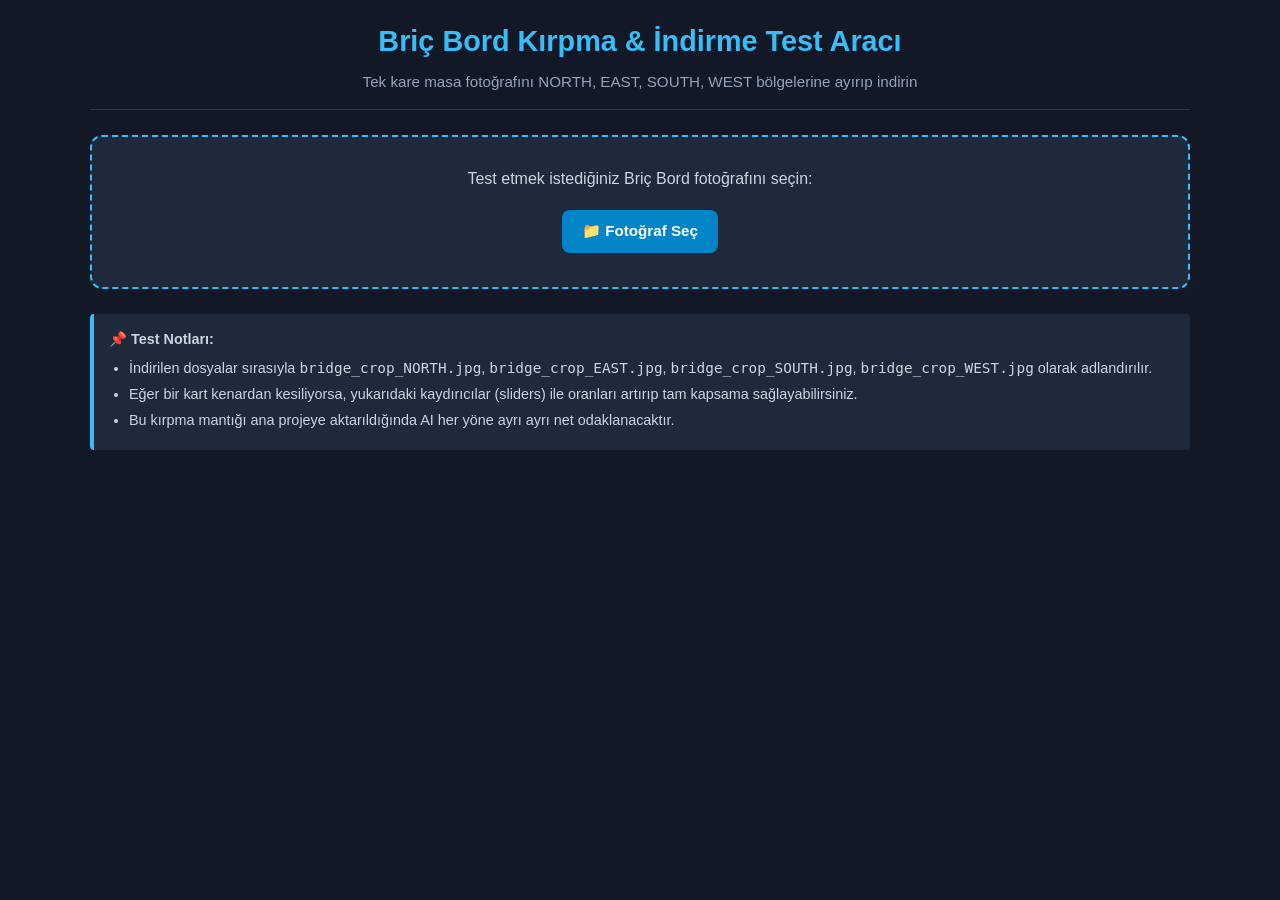
==== crop.html @ c142f39b "Add crop.html for image cropping tool" ====
<!DOCTYPE html>
<html lang="tr">
<head>
    <meta charset="UTF-8">
    <meta name="viewport" content="width=device-width, initial-scale=1.0">
    <title>Briç Bord Fotoğrafı 4 Bölge Kırpma Testi</title>
    <style>
        * { box-sizing: border-box; margin: 0; padding: 0; }
        body { font-family: -apple-system, BlinkMacSystemFont, "Segoe UI", Roboto, Helvetica, Arial, sans-serif; background: #121826; color: #f0f4f8; padding: 20px; line-height: 1.5; }
        .container { max-width: 1100px; margin: 0 auto; }
        header { text-align: center; margin-bottom: 25px; padding-bottom: 15px; border-bottom: 1px solid #2a3447; }
        h1 { font-size: 1.8rem; color: #38bdf8; margin-bottom: 8px; }
        p.subtitle { color: #94a3b8; font-size: 0.95rem; }
        
        .upload-card { background: #1e293b; border: 2px dashed #38bdf8; border-radius: 12px; padding: 30px; text-align: center; margin-bottom: 25px; transition: border-color 0.2s; }
        .upload-card:hover { border-color: #7dd3fc; }
        input[type="file"] { display: none; }
        .btn { display: inline-block; background: #0284c7; color: white; padding: 10px 20px; border-radius: 8px; font-weight: 600; cursor: pointer; border: none; font-size: 0.95rem; transition: background 0.2s; text-decoration: none; margin: 4px; }
        .btn:hover { background: #0369a1; }
        .btn-success { background: #10b981; }
        .btn-success:hover { background: #059669; }
        
        .controls-card { background: #1e293b; padding: 20px; border-radius: 12px; margin-bottom: 25px; display: none; }
        .controls-card h3 { font-size: 1.1rem; color: #f1f5f9; margin-bottom: 15px; }
        .grid-controls { display: grid; grid-template-columns: repeat(auto-fit, minmax(220px, 1fr)); gap: 15px; margin-bottom: 15px; }
        .control-group { background: #0f172a; padding: 12px; border-radius: 8px; }
        .control-group label { display: block; font-size: 0.85rem; color: #cbd5e1; margin-bottom: 5px; }
        .control-group input[type="range"] { width: 100%; }
        .val-badge { float: right; color: #38bdf8; font-weight: bold; }

        .actions-bar { text-align: center; margin: 20px 0; display: none; }

        .preview-grid { display: grid; grid-template-columns: repeat(auto-fit, minmax(260px, 1fr)); gap: 20px; }
        .crop-card { background: #1e293b; border-radius: 12px; overflow: hidden; border: 1px solid #334155; display: flex; flex-direction: column; }
        .crop-card-header { background: #0f172a; padding: 12px 16px; display: flex; justify-content: space-between; align-items: center; border-bottom: 1px solid #334155; }
        .crop-title { font-weight: 700; color: #38bdf8; font-size: 1rem; }
        .crop-card-body { padding: 15px; text-align: center; flex-grow: 1; display: flex; align-items: center; justify-content: center; background: #090d16; min-height: 200px; }
        .crop-card-body img { max-width: 100%; max-height: 280px; object-fit: contain; border-radius: 6px; border: 1px solid #1e293b; }
        .crop-card-footer { padding: 12px; text-align: center; background: #1e293b; border-top: 1px solid #334155; }

        .info-box { background: #1e293b; border-left: 4px solid #38bdf8; padding: 15px; border-radius: 4px; margin-top: 25px; font-size: 0.9rem; color: #cbd5e1; }
        .info-box ul { margin-left: 20px; margin-top: 8px; }
        .info-box li { margin-bottom: 4px; }
    </style>
</head>
<body>
    <div class="container">
        <header>
            <h1>Briç Bord Kırpma &amp; İndirme Test Aracı</h1>
            <p class="subtitle">Tek kare masa fotoğrafını NORTH, EAST, SOUTH, WEST bölgelerine ayırıp indirin</p>
        </header>

        <div class="upload-card">
            <p style="margin-bottom: 15px; color: #cbd5e1;">Test etmek istediğiniz Briç Bord fotoğrafını seçin:</p>
            <label class="btn">
                📁 Fotoğraf Seç
                <input type="file" id="imageInput" accept="image/*" onchange="handleImageUpload(event)">
            </label>
        </div>

        <div class="controls-card" id="controlsCard">
            <h3>⚙️ Kırpma Oranları ve Örtüşme Payları (Canlı Ayar)</h3>
            <div class="grid-controls">
                <div class="control-group">
                    <label>KUZEY (NORTH - Üst Yükseklik): <span class="val-badge" id="valTop">38%</span></label>
                    <input type="range" id="sliderTop" min="20" max="60" value="38" oninput="updateCrops()">
                </div>
                <div class="control-group">
                    <label>GÜNEY (SOUTH - Alt Yükseklik): <span class="val-badge" id="valBottom">38%</span></label>
                    <input type="range" id="sliderBottom" min="20" max="60" value="38" oninput="updateCrops()">
                </div>
                <div class="control-group">
                    <label>BATI (WEST - Sol Genişlik): <span class="val-badge" id="valLeft">42%</span></label>
                    <input type="range" id="sliderLeft" min="20" max="60" value="42" oninput="updateCrops()">
                </div>
                <div class="control-group">
                    <label>DOĞU (EAST - Sağ Genişlik): <span class="val-badge" id="valRight">42%</span></label>
                    <input type="range" id="sliderRight" min="20" max="60" value="42" oninput="updateCrops()">
                </div>
            </div>
            <p style="font-size:0.8rem; color:#94a3b8;">* Kartların dışarıda kalmaması için orta kısımlarda bilinçli olarak örtüşme (overlap) bırakılmıştır.</p>
        </div>

        <div class="actions-bar" id="actionsBar">
            <button class="btn btn-success" onclick="downloadAllCrops()">⬇️ 4 Bölgeyi de İndir (Tüm Yönler)</button>
        </div>

        <div class="preview-grid" id="previewGrid" style="display:none;">
            <!-- NORTH -->
            <div class="crop-card">
                <div class="crop-card-header">
                    <span class="crop-title">⬆️ NORTH (Kuzey / Üst)</span>
                    <span style="font-size:0.75rem; color:#94a3b8;">bridge_crop_NORTH.jpg</span>
                </div>
                <div class="crop-card-body">
                    <img id="imgNORTH" alt="NORTH">
                </div>
                <div class="crop-card-footer">
                    <button class="btn" onclick="downloadSingle('NORTH')">⬇️ İndir: NORTH</button>
                </div>
            </div>

            <!-- EAST -->
            <div class="crop-card">
                <div class="crop-card-header">
                    <span class="crop-title">➡️ EAST (Doğu / Sağ)</span>
                    <span style="font-size:0.75rem; color:#94a3b8;">bridge_crop_EAST.jpg</span>
                </div>
                <div class="crop-card-body">
                    <img id="imgEAST" alt="EAST">
                </div>
                <div class="crop-card-footer">
                    <button class="btn" onclick="downloadSingle('EAST')">⬇️ İndir: EAST</button>
                </div>
            </div>

            <!-- SOUTH -->
            <div class="crop-card">
                <div class="crop-card-header">
                    <span class="crop-title">⬇️ SOUTH (Güney / Alt)</span>
                    <span style="font-size:0.75rem; color:#94a3b8;">bridge_crop_SOUTH.jpg</span>
                </div>
                <div class="crop-card-body">
                    <img id="imgSOUTH" alt="SOUTH">
                </div>
                <div class="crop-card-footer">
                    <button class="btn" onclick="downloadSingle('SOUTH')">⬇️ İndir: SOUTH</button>
                </div>
            </div>

            <!-- WEST -->
            <div class="crop-card">
                <div class="crop-card-header">
                    <span class="crop-title">⬅️ WEST (Batı / Sol)</span>
                    <span style="font-size:0.75rem; color:#94a3b8;">bridge_crop_WEST.jpg</span>
                </div>
                <div class="crop-card-body">
                    <img id="imgWEST" alt="WEST">
                </div>
                <div class="crop-card-footer">
                    <button class="btn" onclick="downloadSingle('WEST')">⬇️ İndir: WEST</button>
                </div>
            </div>
        </div>

        <div class="info-box">
            <strong>📌 Test Notları:</strong>
            <ul>
                <li>İndirilen dosyalar sırasıyla <code>bridge_crop_NORTH.jpg</code>, <code>bridge_crop_EAST.jpg</code>, <code>bridge_crop_SOUTH.jpg</code>, <code>bridge_crop_WEST.jpg</code> olarak adlandırılır.</li>
                <li>Eğer bir kart kenardan kesiliyorsa, yukarıdaki kaydırıcılar (sliders) ile oranları artırıp tam kapsama sağlayabilirsiniz.</li>
                <li>Bu kırpma mantığı ana projeye aktarıldığında AI her yöne ayrı ayrı net odaklanacaktır.</li>
            </ul>
        </div>
    </div>

    <script>
        let loadedImage = null;
        const cropData = {};

        function handleImageUpload(e) {
            const file = e.target.files[0];
            if (!file) return;

            const reader = new FileReader();
            reader.onload = function(evt) {
                const img = new Image();
                img.onload = function() {
                    loadedImage = img;
                    document.getElementById('controlsCard').style.display = 'block';
                    document.getElementById('actionsBar').style.display = 'block';
                    document.getElementById('previewGrid').style.display = 'grid';
                    updateCrops();
                };
                img.src = evt.target.result;
            };
            reader.readAsDataURL(file);
        }

        function updateCrops() {
            if (!loadedImage) return;

            const topPct = parseInt(document.getElementById('sliderTop').value) / 100;
            const bottomPct = parseInt(document.getElementById('sliderBottom').value) / 100;
            const leftPct = parseInt(document.getElementById('sliderLeft').value) / 100;
            const rightPct = parseInt(document.getElementById('sliderRight').value) / 100;

            document.getElementById('valTop').innerText = Math.round(topPct * 100) + '%';
            document.getElementById('valBottom').innerText = Math.round(bottomPct * 100) + '%';
            document.getElementById('valLeft').innerText = Math.round(leftPct * 100) + '%';
            document.getElementById('valRight').innerText = Math.round(rightPct * 100) + '%';

            const w = loadedImage.naturalWidth;
            const h = loadedImage.naturalHeight;

            // Region definitions based on percentages
            const regions = {
                NORTH: { x: 0, y: 0, w: 1, h: topPct },
                SOUTH: { x: 0, y: 1 - bottomPct, w: 1, h: bottomPct },
                WEST:  { x: 0, y: 0.18, w: leftPct, h: 0.64 },
                EAST:  { x: 1 - rightPct, y: 0.18, w: rightPct, h: 0.64 }
            };

            for (const [key, rect] of Object.entries(regions)) {
                const canvas = document.createElement('canvas');
                canvas.width = Math.round(w * rect.w);
                canvas.height = Math.round(h * rect.h);

                const ctx = canvas.getContext('2d');
                ctx.drawImage(
                    loadedImage,
                    Math.round(w * rect.x), Math.round(h * rect.y), Math.round(w * rect.w), Math.round(h * rect.h),
                    0, 0, canvas.width, canvas.height
                );

                const dataUrl = canvas.toDataURL('image/jpeg', 0.92);
                cropData[key] = dataUrl;
                document.getElementById('img' + key).src = dataUrl;
            }
        }

        function downloadSingle(dir) {
            if (!cropData[dir]) return;
            const link = document.createElement('a');
            link.href = cropData[dir];
            link.download = `bridge_crop_${dir}.jpg`;
            document.body.appendChild(link);
            link.click();
            document.body.removeChild(link);
        }

        function downloadAllCrops() {
            const directions = ['NORTH', 'EAST', 'SOUTH', 'WEST'];
            directions.forEach((dir, index) => {
                setTimeout(() => {
                    downloadSingle(dir);
                }, index * 300); // 300ms delay between downloads to prevent browser blocking
            });
        }
    </script>
</body>
</html>
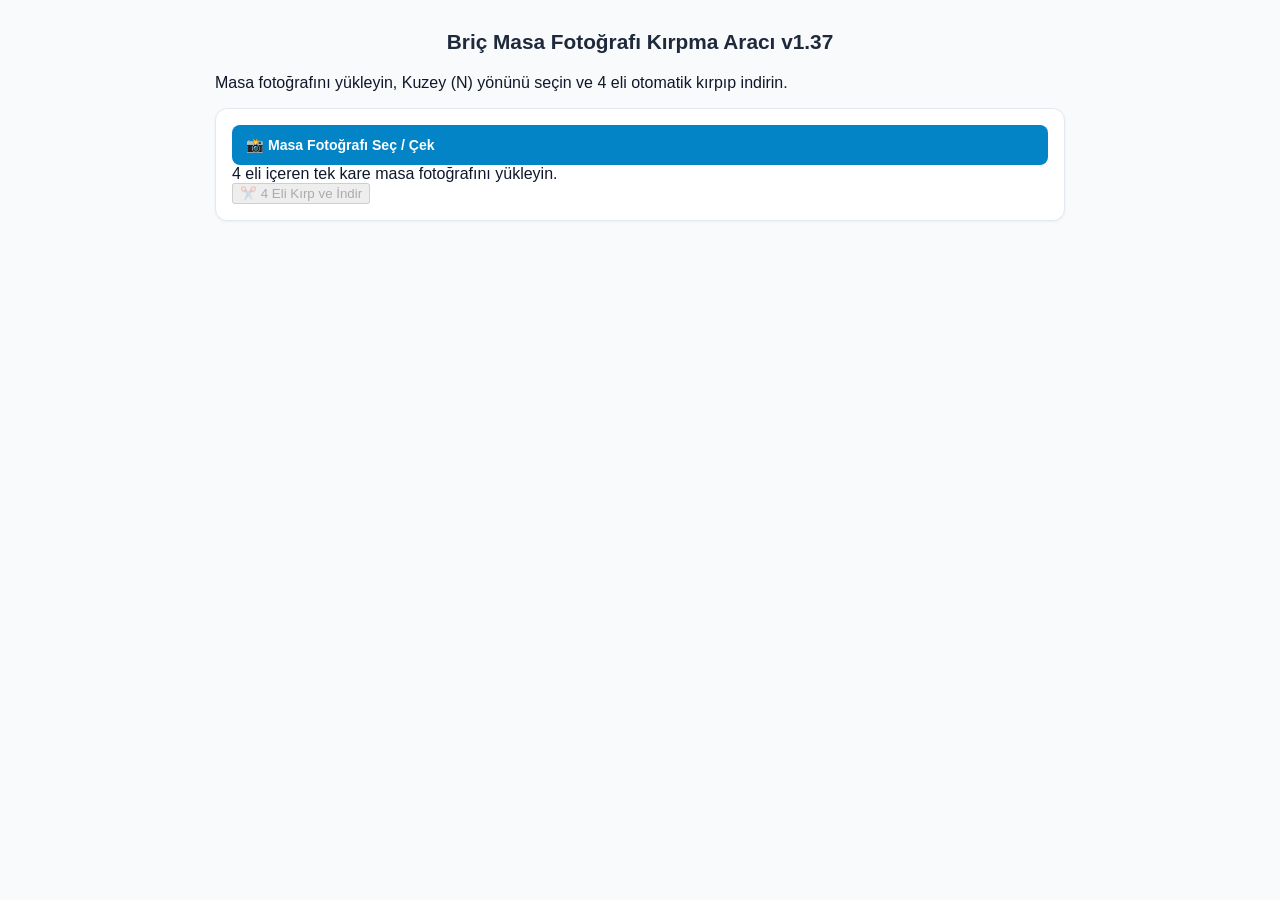
==== commit af313ebc: "Downgrade version from 1.38 to 1.37 in crop.html" ====
--- a/crop.html
+++ b/crop.html
@@ -3,238 +3,207 @@
 <head>
     <meta charset="UTF-8">
     <meta name="viewport" content="width=device-width, initial-scale=1.0">
-    <title>Briç Bord Fotoğrafı 4 Bölge Kırpma Testi</title>
-    <style>
-        * { box-sizing: border-box; margin: 0; padding: 0; }
-        body { font-family: -apple-system, BlinkMacSystemFont, "Segoe UI", Roboto, Helvetica, Arial, sans-serif; background: #121826; color: #f0f4f8; padding: 20px; line-height: 1.5; }
-        .container { max-width: 1100px; margin: 0 auto; }
-        header { text-align: center; margin-bottom: 25px; padding-bottom: 15px; border-bottom: 1px solid #2a3447; }
-        h1 { font-size: 1.8rem; color: #38bdf8; margin-bottom: 8px; }
-        p.subtitle { color: #94a3b8; font-size: 0.95rem; }
-        
-        .upload-card { background: #1e293b; border: 2px dashed #38bdf8; border-radius: 12px; padding: 30px; text-align: center; margin-bottom: 25px; transition: border-color 0.2s; }
-        .upload-card:hover { border-color: #7dd3fc; }
-        input[type="file"] { display: none; }
-        .btn { display: inline-block; background: #0284c7; color: white; padding: 10px 20px; border-radius: 8px; font-weight: 600; cursor: pointer; border: none; font-size: 0.95rem; transition: background 0.2s; text-decoration: none; margin: 4px; }
-        .btn:hover { background: #0369a1; }
-        .btn-success { background: #10b981; }
-        .btn-success:hover { background: #059669; }
-        
-        .controls-card { background: #1e293b; padding: 20px; border-radius: 12px; margin-bottom: 25px; display: none; }
-        .controls-card h3 { font-size: 1.1rem; color: #f1f5f9; margin-bottom: 15px; }
-        .grid-controls { display: grid; grid-template-columns: repeat(auto-fit, minmax(220px, 1fr)); gap: 15px; margin-bottom: 15px; }
-        .control-group { background: #0f172a; padding: 12px; border-radius: 8px; }
-        .control-group label { display: block; font-size: 0.85rem; color: #cbd5e1; margin-bottom: 5px; }
-        .control-group input[type="range"] { width: 100%; }
-        .val-badge { float: right; color: #38bdf8; font-weight: bold; }
-
-        .actions-bar { text-align: center; margin: 20px 0; display: none; }
-
-        .preview-grid { display: grid; grid-template-columns: repeat(auto-fit, minmax(260px, 1fr)); gap: 20px; }
-        .crop-card { background: #1e293b; border-radius: 12px; overflow: hidden; border: 1px solid #334155; display: flex; flex-direction: column; }
-        .crop-card-header { background: #0f172a; padding: 12px 16px; display: flex; justify-content: space-between; align-items: center; border-bottom: 1px solid #334155; }
-        .crop-title { font-weight: 700; color: #38bdf8; font-size: 1rem; }
-        .crop-card-body { padding: 15px; text-align: center; flex-grow: 1; display: flex; align-items: center; justify-content: center; background: #090d16; min-height: 200px; }
-        .crop-card-body img { max-width: 100%; max-height: 280px; object-fit: contain; border-radius: 6px; border: 1px solid #1e293b; }
-        .crop-card-footer { padding: 12px; text-align: center; background: #1e293b; border-top: 1px solid #334155; }
-
-        .info-box { background: #1e293b; border-left: 4px solid #38bdf8; padding: 15px; border-radius: 4px; margin-top: 25px; font-size: 0.9rem; color: #cbd5e1; }
-        .info-box ul { margin-left: 20px; margin-top: 8px; }
-        .info-box li { margin-bottom: 4px; }
-    </style>
+    <title>Briç Fotoğraf Kırpma Aracı v1.37</title>
+    <link rel="stylesheet" href="style.css">
 </head>
 <body>
+
     <div class="container">
         <header>
-            <h1>Briç Bord Kırpma &amp; İndirme Test Aracı</h1>
-            <p class="subtitle">Tek kare masa fotoğrafını NORTH, EAST, SOUTH, WEST bölgelerine ayırıp indirin</p>
+            <h1>Briç Masa Fotoğrafı Kırpma Aracı <span class="badge">v1.37</span></h1>
+            <p>Masa fotoğrafını yükleyin, Kuzey (N) yönünü seçin ve 4 eli otomatik kırpıp indirin.</p>
         </header>
 
-        <div class="upload-card">
-            <p style="margin-bottom: 15px; color: #cbd5e1;">Test etmek istediğiniz Briç Bord fotoğrafını seçin:</p>
-            <label class="btn">
-                📁 Fotoğraf Seç
-                <input type="file" id="imageInput" accept="image/*" onchange="handleImageUpload(event)">
-            </label>
-        </div>
-
-        <div class="controls-card" id="controlsCard">
-            <h3>⚙️ Kırpma Oranları ve Örtüşme Payları (Canlı Ayar)</h3>
-            <div class="grid-controls">
-                <div class="control-group">
-                    <label>KUZEY (NORTH - Üst Yükseklik): <span class="val-badge" id="valTop">38%</span></label>
-                    <input type="range" id="sliderTop" min="20" max="60" value="38" oninput="updateCrops()">
+        <div class="panel">
+            <div class="upload-area" onclick="document.getElementById('cropFileInput').click()">
+                <div class="btn-upload">📸 Masa Fotoğrafı Seç / Çek</div>
+                <input type="file" id="cropFileInput" accept="image/*" style="display:none;" onchange="handleImageSelect(event)">
+                <div class="upload-hint">4 eli içeren tek kare masa fotoğrafını yükleyin.</div>
+            </div>
+
+            <div id="statusBanner" class="status-banner status-info" style="display:none;">
+                ⚠️ Lütfen Kuzey (N) olan kutunun altındaki <strong>"🧭 Bu Kutu Kuzey (N)"</strong> butonuna tıklayın.
+            </div>
+
+            <!-- 4 BÖLGE KADRAJ GRİDİ -->
+            <div class="table-grid" id="tableGrid" style="display: none;">
+                
+                <!-- ÜST BÖLGE (Index 0) -->
+                <div class="crop-card" id="cropCard-0">
+                    <span class="region-label">Üst Bölge</span>
+                    <span id="cropBadge-0" class="dir-badge unassigned">Seçilmedi</span>
+                    <img id="cropPrev-0" class="crop-preview-img" alt="Üst">
+                    <button class="btn-set-north" onclick="setNorthPosition(0)">🧭 Bu Kutu Kuzey (N)</button>
                 </div>
-                <div class="control-group">
-                    <label>GÜNEY (SOUTH - Alt Yükseklik): <span class="val-badge" id="valBottom">38%</span></label>
-                    <input type="range" id="sliderBottom" min="20" max="60" value="38" oninput="updateCrops()">
+
+                <!-- ORTA SATIR: SOL (Index 3) & SAĞ (Index 1) -->
+                <div class="grid-middle-row">
+                    <div class="crop-card" id="cropCard-3">
+                        <span class="region-label">Sol Bölge</span>
+                        <span id="cropBadge-3" class="dir-badge unassigned">Seçilmedi</span>
+                        <img id="cropPrev-3" class="crop-preview-img" alt="Sol">
+                        <button class="btn-set-north" onclick="setNorthPosition(3)">🧭 Bu Kutu Kuzey (N)</button>
+                    </div>
+
+                    <div class="crop-card" id="cropCard-1">
+                        <span class="region-label">Sağ Bölge</span>
+                        <span id="cropBadge-1" class="dir-badge unassigned">Seçilmedi</span>
+                        <img id="cropPrev-1" class="crop-preview-img" alt="Sağ">
+                        <button class="btn-set-north" onclick="setNorthPosition(1)">🧭 Bu Kutu Kuzey (N)</button>
+                    </div>
                 </div>
-                <div class="control-group">
-                    <label>BATI (WEST - Sol Genişlik): <span class="val-badge" id="valLeft">42%</span></label>
-                    <input type="range" id="sliderLeft" min="20" max="60" value="42" oninput="updateCrops()">
+
+                <!-- ALT BÖLGE (Index 2) -->
+                <div class="crop-card" id="cropCard-2">
+                    <span class="region-label">Alt Bölge</span>
+                    <span id="cropBadge-2" class="dir-badge unassigned">Seçilmedi</span>
+                    <img id="cropPrev-2" class="crop-preview-img" alt="Alt">
+                    <button class="btn-set-north" onclick="setNorthPosition(2)">🧭 Bu Kutu Kuzey (N)</button>
                 </div>
-                <div class="control-group">
-                    <label>DOĞU (EAST - Sağ Genişlik): <span class="val-badge" id="valRight">42%</span></label>
-                    <input type="range" id="sliderRight" min="20" max="60" value="42" oninput="updateCrops()">
-                </div>
+
             </div>
-            <p style="font-size:0.8rem; color:#94a3b8;">* Kartların dışarıda kalmaması için orta kısımlarda bilinçli olarak örtüşme (overlap) bırakılmıştır.</p>
-        </div>
-
-        <div class="actions-bar" id="actionsBar">
-            <button class="btn btn-success" onclick="downloadAllCrops()">⬇️ 4 Bölgeyi de İndir (Tüm Yönler)</button>
-        </div>
-
-        <div class="preview-grid" id="previewGrid" style="display:none;">
-            <!-- NORTH -->
-            <div class="crop-card">
-                <div class="crop-card-header">
-                    <span class="crop-title">⬆️ NORTH (Kuzey / Üst)</span>
-                    <span style="font-size:0.75rem; color:#94a3b8;">bridge_crop_NORTH.jpg</span>
-                </div>
-                <div class="crop-card-body">
-                    <img id="imgNORTH" alt="NORTH">
-                </div>
-                <div class="crop-card-footer">
-                    <button class="btn" onclick="downloadSingle('NORTH')">⬇️ İndir: NORTH</button>
-                </div>
-            </div>
-
-            <!-- EAST -->
-            <div class="crop-card">
-                <div class="crop-card-header">
-                    <span class="crop-title">➡️ EAST (Doğu / Sağ)</span>
-                    <span style="font-size:0.75rem; color:#94a3b8;">bridge_crop_EAST.jpg</span>
-                </div>
-                <div class="crop-card-body">
-                    <img id="imgEAST" alt="EAST">
-                </div>
-                <div class="crop-card-footer">
-                    <button class="btn" onclick="downloadSingle('EAST')">⬇️ İndir: EAST</button>
-                </div>
-            </div>
-
-            <!-- SOUTH -->
-            <div class="crop-card">
-                <div class="crop-card-header">
-                    <span class="crop-title">⬇️ SOUTH (Güney / Alt)</span>
-                    <span style="font-size:0.75rem; color:#94a3b8;">bridge_crop_SOUTH.jpg</span>
-                </div>
-                <div class="crop-card-body">
-                    <img id="imgSOUTH" alt="SOUTH">
-                </div>
-                <div class="crop-card-footer">
-                    <button class="btn" onclick="downloadSingle('SOUTH')">⬇️ İndir: SOUTH</button>
-                </div>
-            </div>
-
-            <!-- WEST -->
-            <div class="crop-card">
-                <div class="crop-card-header">
-                    <span class="crop-title">⬅️ WEST (Batı / Sol)</span>
-                    <span style="font-size:0.75rem; color:#94a3b8;">bridge_crop_WEST.jpg</span>
-                </div>
-                <div class="crop-card-body">
-                    <img id="imgWEST" alt="WEST">
-                </div>
-                <div class="crop-card-footer">
-                    <button class="btn" onclick="downloadSingle('WEST')">⬇️ İndir: WEST</button>
-                </div>
-            </div>
-        </div>
-
-        <div class="info-box">
-            <strong>📌 Test Notları:</strong>
-            <ul>
-                <li>İndirilen dosyalar sırasıyla <code>bridge_crop_NORTH.jpg</code>, <code>bridge_crop_EAST.jpg</code>, <code>bridge_crop_SOUTH.jpg</code>, <code>bridge_crop_WEST.jpg</code> olarak adlandırılır.</li>
-                <li>Eğer bir kart kenardan kesiliyorsa, yukarıdaki kaydırıcılar (sliders) ile oranları artırıp tam kapsama sağlayabilirsiniz.</li>
-                <li>Bu kırpma mantığı ana projeye aktarıldığında AI her yöne ayrı ayrı net odaklanacaktır.</li>
-            </ul>
+
+            <button id="btnDownload" class="btn btn-success btn-large" disabled onclick="downloadAllHands()">
+                ✂️ 4 Eli Kırp ve İndir
+            </button>
         </div>
     </div>
 
     <script>
+        // Saat yönünde kutu dizilim sırası: 0: Üst, 1: Sağ, 2: Alt, 3: Sol
+        const dirNames = ['N', 'E', 'S', 'W'];
+        const dirLabels = { N: 'KUZEY (N)', E: 'DOĞU (E)', S: 'GÜNEY (S)', W: 'BATI (W)' };
+        const dirFileSuffix = { N: 'NORTH', E: 'EAST', S: 'SOUTH', W: 'WEST' };
+
         let loadedImage = null;
-        const cropData = {};
-
-        function handleImageUpload(e) {
-            const file = e.target.files[0];
+        let activeNorthIndex = null;
+        const boxCanvases = [null, null, null, null];
+        const boxAssignedDirs = [null, null, null, null];
+
+        function handleImageSelect(event) {
+            const file = event.target.files[0];
             if (!file) return;
 
             const reader = new FileReader();
-            reader.onload = function(evt) {
+            reader.onload = (e) => {
                 const img = new Image();
-                img.onload = function() {
+                img.onload = () => {
                     loadedImage = img;
-                    document.getElementById('controlsCard').style.display = 'block';
-                    document.getElementById('actionsBar').style.display = 'block';
-                    document.getElementById('previewGrid').style.display = 'grid';
-                    updateCrops();
+                    generateCrops();
+                    document.getElementById('tableGrid').style.display = 'flex';
+                    document.getElementById('statusBanner').style.display = 'block';
+                    resetDirections();
                 };
-                img.src = evt.target.result;
+                img.src = e.target.result;
             };
             reader.readAsDataURL(file);
         }
 
-        function updateCrops() {
+        function generateCrops() {
             if (!loadedImage) return;
-
-            const topPct = parseInt(document.getElementById('sliderTop').value) / 100;
-            const bottomPct = parseInt(document.getElementById('sliderBottom').value) / 100;
-            const leftPct = parseInt(document.getElementById('sliderLeft').value) / 100;
-            const rightPct = parseInt(document.getElementById('sliderRight').value) / 100;
-
-            document.getElementById('valTop').innerText = Math.round(topPct * 100) + '%';
-            document.getElementById('valBottom').innerText = Math.round(bottomPct * 100) + '%';
-            document.getElementById('valLeft').innerText = Math.round(leftPct * 100) + '%';
-            document.getElementById('valRight').innerText = Math.round(rightPct * 100) + '%';
 
             const w = loadedImage.naturalWidth;
             const h = loadedImage.naturalHeight;
 
-            // Region definitions based on percentages
-            const regions = {
-                NORTH: { x: 0, y: 0, w: 1, h: topPct },
-                SOUTH: { x: 0, y: 1 - bottomPct, w: 1, h: bottomPct },
-                WEST:  { x: 0, y: 0.18, w: leftPct, h: 0.64 },
-                EAST:  { x: 1 - rightPct, y: 0.18, w: rightPct, h: 0.64 }
-            };
-
-            for (const [key, rect] of Object.entries(regions)) {
+            // Kırpma Koordinatları (0: Üst, 1: Sağ, 2: Alt, 3: Sol)
+            const cropSpecs = [
+                { x: 0.18 * w, y: 0.00 * h, width: 0.64 * w, height: 0.42 * h }, // 0: Üst
+                { x: 0.58 * w, y: 0.18 * h, width: 0.42 * w, height: 0.64 * h }, // 1: Sağ
+                { x: 0.18 * w, y: 0.58 * h, width: 0.64 * w, height: 0.42 * h }, // 2: Alt
+                { x: 0.00 * w, y: 0.18 * h, width: 0.42 * w, height: 0.64 * h }  // 3: Sol
+            ];
+
+            for (let i = 0; i < 4; i++) {
+                const spec = cropSpecs[i];
                 const canvas = document.createElement('canvas');
-                canvas.width = Math.round(w * rect.w);
-                canvas.height = Math.round(h * rect.h);
+                canvas.width = spec.width;
+                canvas.height = spec.height;
 
                 const ctx = canvas.getContext('2d');
                 ctx.drawImage(
                     loadedImage,
-                    Math.round(w * rect.x), Math.round(h * rect.y), Math.round(w * rect.w), Math.round(h * rect.h),
-                    0, 0, canvas.width, canvas.height
+                    spec.x, spec.y, spec.width, spec.height,
+                    0, 0, spec.width, spec.height
                 );
 
-                const dataUrl = canvas.toDataURL('image/jpeg', 0.92);
-                cropData[key] = dataUrl;
-                document.getElementById('img' + key).src = dataUrl;
-            }
-        }
-
-        function downloadSingle(dir) {
-            if (!cropData[dir]) return;
-            const link = document.createElement('a');
-            link.href = cropData[dir];
-            link.download = `bridge_crop_${dir}.jpg`;
-            document.body.appendChild(link);
-            link.click();
-            document.body.removeChild(link);
-        }
-
-        function downloadAllCrops() {
-            const directions = ['NORTH', 'EAST', 'SOUTH', 'WEST'];
-            directions.forEach((dir, index) => {
-                setTimeout(() => {
-                    downloadSingle(dir);
-                }, index * 300); // 300ms delay between downloads to prevent browser blocking
-            });
+                boxCanvases[i] = canvas;
+                document.getElementById(`cropPrev-${i}`).src = canvas.toDataURL('image/jpeg', 0.92);
+            }
+        }
+
+        function resetDirections() {
+            activeNorthIndex = null;
+            for (let i = 0; i < 4; i++) {
+                boxAssignedDirs[i] = null;
+                const card = document.getElementById(`cropCard-${i}`);
+                const badge = document.getElementById(`cropBadge-${i}`);
+                
+                if (card) card.className = 'crop-card';
+                if (badge) {
+                    badge.className = 'dir-badge unassigned';
+                    badge.innerText = 'Seçilmedi';
+                }
+            }
+            document.getElementById('btnDownload').disabled = true;
+            
+            const banner = document.getElementById('statusBanner');
+            banner.className = 'status-banner status-info';
+            banner.innerHTML = '⚠️ Lütfen Kuzey (N) olan kutunun altındaki <strong>"🧭 Bu Kutu Kuzey (N)"</strong> butonuna tıklayın.';
+        }
+
+        function setNorthPosition(northIndex) {
+            activeNorthIndex = northIndex;
+
+            // Kuzey'den itibaren saat yönünde (N -> E -> S -> W) atama
+            for (let k = 0; k < 4; k++) {
+                const boxIdx = (northIndex + k) % 4;
+                const dir = dirNames[k];
+                boxAssignedDirs[boxIdx] = dir;
+
+                const card = document.getElementById(`cropCard-${boxIdx}`);
+                const badge = document.getElementById(`cropBadge-${boxIdx}`);
+
+                if (card) card.className = boxIdx === northIndex ? 'crop-card is-north' : 'crop-card is-assigned';
+                if (badge) {
+                    badge.className = `dir-badge badge-${dir}`;
+                    badge.innerText = dirLabels[dir];
+                }
+            }
+
+            document.getElementById('btnDownload').disabled = false;
+
+            const banner = document.getElementById('statusBanner');
+            banner.className = 'status-banner status-success';
+            banner.innerHTML = '✅ Kuzey belirlendi! Tüm yönler saat yönünde (N → E → S → W) atandı. İndirebilirsiniz.';
+        }
+
+        async function downloadAllHands() {
+            if (activeNorthIndex === null) return;
+
+            const downloadBtn = document.getElementById('btnDownload');
+            downloadBtn.disabled = true;
+            downloadBtn.innerText = '⏳ Fotoğraflar İndiriliyor...';
+
+            for (let i = 0; i < 4; i++) {
+                const canvas = boxCanvases[i];
+                const dir = boxAssignedDirs[i];
+                if (!canvas || !dir) continue;
+
+                const fileName = `Hand_${dirFileSuffix[dir]}.jpg`;
+                const dataUrl = canvas.toDataURL('image/jpeg', 0.95);
+
+                const link = document.createElement('a');
+                link.href = dataUrl;
+                link.download = fileName;
+                document.body.appendChild(link);
+                link.click();
+                document.body.removeChild(link);
+
+                await new Promise(resolve => setTimeout(resolve, 300));
+            }
+
+            downloadBtn.disabled = false;
+            downloadBtn.innerText = '✂️ 4 Eli Kırp ve İndir';
         }
     </script>
 </body>
--- a/style.css
+++ b/style.css
@@ -0,0 +1,410 @@
+        :root {
+            --primary: #2563eb;
+            --bg: #f8fafc;
+            --card-bg: #ffffff;
+            --text: #0f172a;
+            --border: #e2e8f0;
+            --success: #16a34a;
+            --warning: #d97706;
+            --danger: #dc2626;
+        }
+
+        body {
+            font-family: -apple-system, BlinkMacSystemFont, "Segoe UI", Roboto, sans-serif;
+            background-color: var(--bg);
+            color: var(--text);
+            margin: 0;
+            padding: 16px;
+            max-width: 850px;
+            margin-left: auto;
+            margin-right: auto;
+        }
+
+        h1 {
+            font-size: 1.3rem;
+            text-align: center;
+            margin-bottom: 20px;
+            color: #1e293b;
+        }
+
+        .version-tag {
+            font-size: 0.8rem;
+            background: #e2e8f0;
+            padding: 2px 8px;
+            border-radius: 12px;
+            color: #475569;
+            vertical-align: middle;
+        }
+
+        .panel {
+            background: var(--card-bg);
+            border: 1px solid var(--border);
+            border-radius: 12px;
+            padding: 16px;
+            margin-bottom: 20px;
+            box-shadow: 0 1px 3px rgba(0,0,0,0.05);
+        }
+
+        .api-accordion-header {
+            display: flex;
+            justify-content: space-between;
+            align-items: center;
+            cursor: pointer;
+            font-weight: 700;
+            font-size: 0.9rem;
+            color: #334155;
+            user-select: none;
+        }
+
+        .api-accordion-header:hover {
+            color: var(--primary);
+        }
+
+        .mode-tabs {
+            display: flex;
+            gap: 8px;
+            margin-bottom: 16px;
+        }
+
+        .tab-btn {
+            flex: 1;
+            padding: 10px;
+            border: 1px solid var(--border);
+            background: #f1f5f9;
+            border-radius: 8px;
+            font-weight: 700;
+            font-size: 0.85rem;
+            color: #475569;
+            cursor: pointer;
+            text-align: center;
+            transition: all 0.2s ease;
+        }
+
+        .tab-btn.active {
+            background: var(--primary);
+            color: white;
+            border-color: var(--primary);
+        }
+
+        .upload-options {
+            display: grid;
+            grid-template-columns: 1fr 1fr;
+            gap: 12px;
+            margin-bottom: 20px;
+        }
+
+        @media (max-width: 600px) {
+            .upload-options {
+                grid-template-columns: 1fr;
+            }
+        }
+
+        .upload-box {
+            background: #eff6ff;
+            border: 1.5px dashed #3b82f6;
+            border-radius: 12px;
+            padding: 14px;
+            text-align: center;
+            display: flex;
+            flex-direction: column;
+            justify-content: space-between;
+            align-items: center;
+        }
+
+        .upload-box.sequential {
+            background: #f0fdf4;
+            border-color: #16a34a;
+        }
+
+        .btn-upload {
+            background: #0284c7;
+            color: white;
+            padding: 12px 14px;
+            border-radius: 8px;
+            font-weight: 700;
+            font-size: 0.88rem;
+            cursor: pointer;
+            width: 100%;
+            box-sizing: border-box;
+            border: none;
+            display: inline-block;
+        }
+
+        .btn-upload.seq-btn {
+            background: #16a34a;
+        }
+
+        .upload-desc {
+            font-size: 0.78rem;
+            color: #475569;
+            margin-top: 8px;
+            line-height: 1.3;
+        }
+
+        .reset-link {
+            font-size: 0.75rem;
+            color: #dc2626;
+            text-decoration: underline;
+            cursor: pointer;
+            margin-top: 6px;
+            display: none;
+        }
+
+        .field-group {
+            display: flex;
+            flex-direction: column;
+            gap: 8px;
+            margin-top: 12px;
+        }
+
+        label {
+            font-size: 0.85rem;
+            font-weight: 600;
+            color: #475569;
+        }
+
+        input[type="password"], input[type="text"], select {
+            padding: 10px 12px;
+            border: 1px solid var(--border);
+            border-radius: 8px;
+            font-size: 0.95rem;
+            outline: none;
+        }
+
+        input:focus, select:focus {
+            border-color: var(--primary);
+        }
+
+        .hands-grid {
+            display: grid;
+            grid-template-columns: 1fr 1fr;
+            gap: 12px;
+            margin-bottom: 20px;
+        }
+
+        .hand-card {
+            background: var(--card-bg);
+            border: 2px dashed var(--border);
+            border-radius: 12px;
+            padding: 12px;
+            text-align: center;
+            position: relative;
+            display: flex;
+            flex-direction: column;
+            align-items: center;
+            justify-content: center;
+            min-height: 150px;
+            cursor: pointer;
+        }
+
+        .hand-card.has-image {
+            border-style: solid;
+            border-color: var(--success);
+            background-color: #f0fdf4;
+        }
+
+        .hand-label {
+            font-weight: 700;
+            font-size: 0.9rem;
+            margin-bottom: 6px;
+        }
+
+        .preview-img {
+            max-width: 100%;
+            max-height: 130px;
+            width: auto;
+            border-radius: 6px;
+            object-fit: contain;
+            background: #ffffff;
+            border: 1px solid #cbd5e1;
+            margin-top: 4px;
+            display: none;
+        }
+
+        .single-table-preview {
+            max-width: 100%;
+            max-height: 300px;
+            border-radius: 8px;
+            margin-top: 10px;
+            display: none;
+            border: 1px solid var(--border);
+        }
+
+        .btn-main {
+            width: 100%;
+            background: var(--primary);
+            color: white;
+            border: none;
+            padding: 14px;
+            border-radius: 10px;
+            font-size: 1rem;
+            font-weight: 700;
+            cursor: pointer;
+            transition: background 0.2s;
+        }
+
+        .btn-main:disabled {
+            background: #94a3b8;
+            cursor: not-allowed;
+        }
+
+        .status-box {
+            margin-top: 12px;
+            font-size: 0.9rem;
+            text-align: center;
+            color: #64748b;
+            min-height: 24px;
+            white-space: pre-wrap;
+        }
+
+        .validation-report {
+            border-radius: 8px;
+            padding: 12px;
+            margin-bottom: 12px;
+            font-size: 0.88rem;
+            line-height: 1.5;
+        }
+
+        .validation-report.success {
+            background-color: #f0fdf4;
+            border: 1px solid #bbf7d0;
+            color: #166534;
+        }
+
+        .validation-report.warning {
+            background-color: #fffbeb;
+            border: 1px solid #fef08a;
+            color: #92400e;
+        }
+
+        textarea {
+            width: 100%;
+            height: 140px;
+            font-family: monospace;
+            font-size: 0.85rem;
+            padding: 10px;
+            border: 1px solid var(--border);
+            border-radius: 8px;
+            box-sizing: border-box;
+            resize: vertical;
+            margin-top: 10px;
+            background: #ffffff;
+        }
+
+        .action-row {
+            display: flex;
+            gap: 10px;
+            margin-top: 8px;
+            margin-bottom: 16px;
+            flex-wrap: wrap;
+        }
+
+        .btn-action {
+            flex: 1;
+            padding: 10px 14px;
+            border-radius: 6px;
+            font-size: 0.85rem;
+            font-weight: 700;
+            cursor: pointer;
+            border: none;
+            color: white;
+            text-align: center;
+        }
+
+        .btn-copy { background: #475569; }
+        .btn-download-single { background: var(--success); }
+
+        .merger-panel {
+            background: #fdf4ff;
+            border: 1px dashed #c084fc;
+            border-radius: 12px;
+            padding: 16px;
+            margin-top: 30px;
+        }
+
+        .merger-title {
+            font-weight: 800;
+            font-size: 1rem;
+            color: #7e22ce;
+            margin-bottom: 8px;
+        }
+
+        .btn-merge-select {
+            background: #9333ea;
+            color: white;
+            padding: 12px 16px;
+            border-radius: 8px;
+            font-weight: 700;
+            font-size: 0.9rem;
+            cursor: pointer;
+            border: none;
+            width: 100%;
+            display: inline-block;
+            box-sizing: border-box;
+            text-align: center;
+        }
+
+        .inspector-title {
+            font-size: 1rem;
+            font-weight: 800;
+            color: #0f172a;
+            margin-top: 16px;
+            margin-bottom: 12px;
+            border-bottom: 2px solid #cbd5e1;
+            padding-bottom: 6px;
+        }
+
+        .inspector-grid {
+            display: grid;
+            grid-template-columns: 1fr 1fr;
+            gap: 12px;
+        }
+
+        @media (max-width: 600px) {
+            .inspector-grid {
+                grid-template-columns: 1fr;
+            }
+        }
+
+        .inspector-hand {
+            background: #ffffff;
+            border: 2px solid #cbd5e1;
+            border-radius: 10px;
+            padding: 12px;
+            box-shadow: 0 1px 3px rgba(0,0,0,0.05);
+        }
+
+        .inspector-hand-title {
+            font-weight: 800;
+            font-size: 1.05rem;
+            color: #1e293b;
+            border-bottom: 2px solid #e2e8f0;
+            padding-bottom: 6px;
+            margin-bottom: 8px;
+        }
+
+        .suit-line {
+            display: flex;
+            align-items: center;
+            gap: 10px;
+            line-height: 1.6;
+            margin-bottom: 2px;
+        }
+
+        .suit-sym {
+            font-weight: 900;
+            font-size: 1.3rem;
+            width: 22px;
+            display: inline-block;
+            text-align: center;
+        }
+
+        .suit-black { color: #000000; }
+        .suit-red { color: #dc2626; }
+
+        .suit-cards {
+            letter-spacing: 2.5px;
+            font-weight: 800;
+            font-size: 1.1rem;
+            color: #0f172a;
+        }
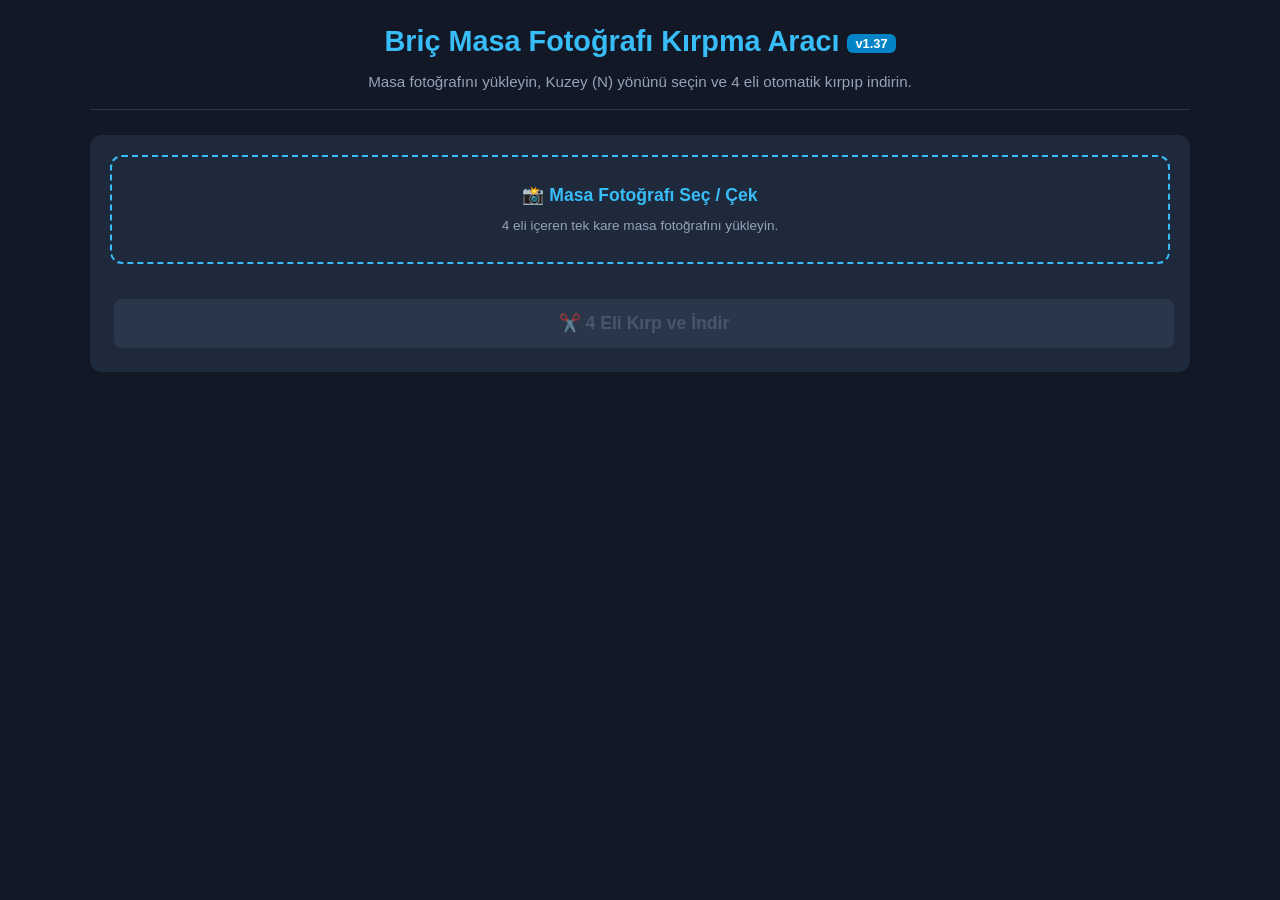
==== commit 8f953803: "Add CSS styles to crop.html Added internal CSS styles for layout and design." ====
--- a/crop.html
+++ b/crop.html
@@ -4,7 +4,59 @@
     <meta charset="UTF-8">
     <meta name="viewport" content="width=device-width, initial-scale=1.0">
     <title>Briç Fotoğraf Kırpma Aracı v1.37</title>
-    <link rel="stylesheet" href="style.css">
+
+<style>
+        * { box-sizing: border-box; margin: 0; padding: 0; }
+        body { font-family: -apple-system, BlinkMacSystemFont, "Segoe UI", Roboto, Helvetica, Arial, sans-serif; background: #121826; color: #f0f4f8; padding: 20px; line-height: 1.5; }
+        .container { max-width: 1100px; margin: 0 auto; }
+        header { text-align: center; margin-bottom: 25px; padding-bottom: 15px; border-bottom: 1px solid #2a3447; }
+        h1 { font-size: 1.8rem; color: #38bdf8; margin-bottom: 8px; }
+        .badge { background: #0284c7; color: #fff; padding: 2px 8px; border-radius: 6px; font-size: 0.8rem; vertical-align: middle; }
+        p.subtitle, p { color: #94a3b8; font-size: 0.95rem; }
+
+        .panel { background: #1e293b; padding: 20px; border-radius: 12px; margin-bottom: 25px; }
+        .upload-area { background: #1e293b; border: 2px dashed #38bdf8; border-radius: 12px; padding: 25px; text-align: center; margin-bottom: 20px; cursor: pointer; transition: border-color 0.2s; }
+        .upload-area:hover { border-color: #7dd3fc; }
+        .btn-upload { color: #38bdf8; font-weight: 700; font-size: 1.1rem; }
+        .upload-hint { color: #94a3b8; font-size: 0.85rem; margin-top: 8px; display: block; }
+
+        .btn { display: inline-block; background: #0284c7; color: white; padding: 10px 20px; border-radius: 8px; font-weight: 600; cursor: pointer; border: none; font-size: 0.95rem; transition: background 0.2s; text-decoration: none; margin: 4px; }
+        .btn:hover { background: #0369a1; }
+        .btn:disabled { background: #334155; color: #64748b; cursor: not-allowed; opacity: 0.6; }
+        .btn-success { background: #10b981; }
+        .btn-success:hover { background: #059669; }
+        .btn-large { width: 100%; padding: 14px; font-size: 1.1rem; margin-top: 15px; }
+
+        .status-banner { padding: 12px 16px; border-radius: 8px; margin-bottom: 20px; font-size: 0.95rem; text-align: center; }
+        .status-info { background: #0f172a; border: 1px solid #38bdf8; color: #7dd3fc; }
+        .status-success { background: #064e3b; border: 1px solid #10b981; color: #6ee7b7; }
+
+        .table-grid { display: flex; flex-direction: column; align-items: center; gap: 15px; margin: 20px 0; }
+        .grid-middle-row { display: flex; justify-content: center; gap: 15px; width: 100%; flex-wrap: wrap; }
+
+        .crop-card { background: #1e293b; border-radius: 12px; border: 1px solid #334155; padding: 12px; width: 280px; display: flex; flex-direction: column; align-items: center; position: relative; transition: all 0.2s; }
+        .crop-card.is-north { border: 2px solid #38bdf8; box-shadow: 0 0 12px rgba(56, 189, 248, 0.3); }
+        .crop-card.is-assigned { border: 1px solid #10b981; }
+
+        .region-label { font-size: 0.85rem; color: #94a3b8; font-weight: 600; text-transform: uppercase; margin-bottom: 6px; }
+
+        .dir-badge { font-size: 0.8rem; font-weight: 700; padding: 4px 10px; border-radius: 20px; margin-bottom: 8px; }
+        .dir-badge.unassigned { background: #334155; color: #94a3b8; }
+        .dir-badge.badge-N { background: #0284c7; color: #fff; }
+        .dir-badge.badge-E { background: #d97706; color: #fff; }
+        .dir-badge.badge-S { background: #16a34a; color: #fff; }
+        .dir-badge.badge-W { background: #9333ea; color: #fff; }
+
+        .crop-preview-img { width: 100%; max-height: 220px; object-fit: contain; border-radius: 6px; border: 1px solid #0f172a; background: #090d16; margin: 8px 0; display: block; }
+
+        .btn-set-north { background: #0f172a; color: #38bdf8; border: 1px solid #38bdf8; padding: 8px 12px; border-radius: 6px; font-size: 0.85rem; font-weight: 600; cursor: pointer; width: 100%; margin-top: 6px; transition: all 0.2s; }
+        .btn-set-north:hover { background: #38bdf8; color: #0f172a; }
+
+        .info-box { background: #1e293b; border-left: 4px solid #38bdf8; padding: 15px; border-radius: 4px; margin-top: 25px; font-size: 0.9rem; color: #cbd5e1; }
+        .info-box ul { margin-left: 20px; margin-top: 8px; }
+        .info-box li { margin-bottom: 4px; }
+    </style>
+
 </head>
 <body>
 
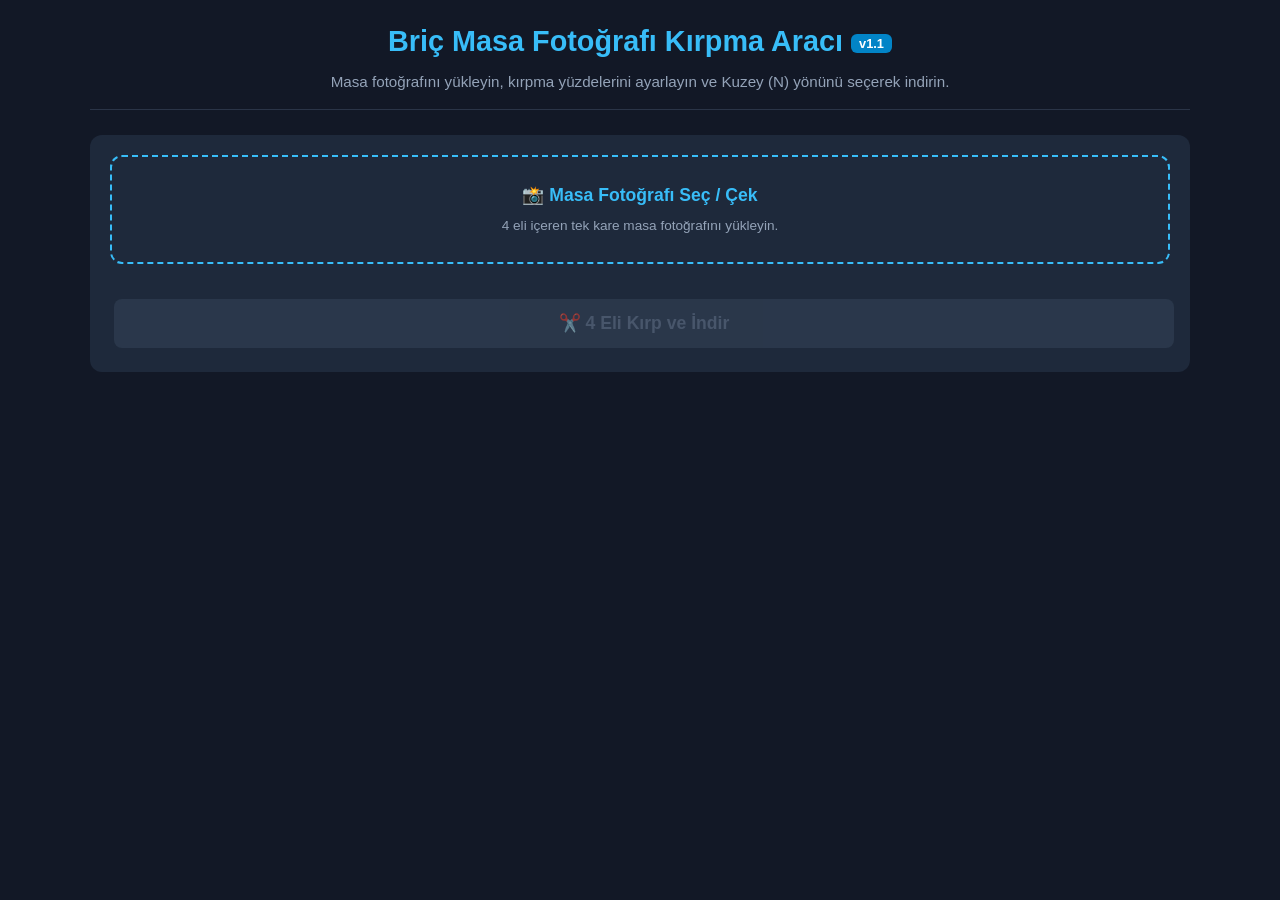
==== commit a88f2f36: "Update title and version in crop.html" ====
--- a/crop.html
+++ b/crop.html
@@ -3,16 +3,15 @@
 <head>
     <meta charset="UTF-8">
     <meta name="viewport" content="width=device-width, initial-scale=1.0">
-    <title>Briç Fotoğraf Kırpma Aracı v1.37</title>
-
-<style>
+    <title>Briç Fotoğraf Kırpma Aracı v1.1</title>
+    <style>
         * { box-sizing: border-box; margin: 0; padding: 0; }
         body { font-family: -apple-system, BlinkMacSystemFont, "Segoe UI", Roboto, Helvetica, Arial, sans-serif; background: #121826; color: #f0f4f8; padding: 20px; line-height: 1.5; }
         .container { max-width: 1100px; margin: 0 auto; }
         header { text-align: center; margin-bottom: 25px; padding-bottom: 15px; border-bottom: 1px solid #2a3447; }
         h1 { font-size: 1.8rem; color: #38bdf8; margin-bottom: 8px; }
         .badge { background: #0284c7; color: #fff; padding: 2px 8px; border-radius: 6px; font-size: 0.8rem; vertical-align: middle; }
-        p.subtitle, p { color: #94a3b8; font-size: 0.95rem; }
+        p.subtitle { color: #94a3b8; font-size: 0.95rem; }
 
         .panel { background: #1e293b; padding: 20px; border-radius: 12px; margin-bottom: 25px; }
         .upload-area { background: #1e293b; border: 2px dashed #38bdf8; border-radius: 12px; padding: 25px; text-align: center; margin-bottom: 20px; cursor: pointer; transition: border-color 0.2s; }
@@ -27,19 +26,31 @@
         .btn-success:hover { background: #059669; }
         .btn-large { width: 100%; padding: 14px; font-size: 1.1rem; margin-top: 15px; }
 
+        /* KIRMAMA AYARLARI (%) */
+        .controls-card { background: #0f172a; padding: 18px; border-radius: 10px; margin-bottom: 20px; border: 1px solid #334155; }
+        .controls-card h3 { font-size: 1rem; color: #f1f5f9; margin-bottom: 15px; border-bottom: 1px solid #1e293b; padding-bottom: 8px; }
+        .grid-controls { display: grid; grid-template-columns: repeat(auto-fit, minmax(220px, 1fr)); gap: 15px; }
+        .control-group { background: #1e293b; padding: 12px; border-radius: 8px; }
+        .control-group label { display: block; font-size: 0.85rem; color: #cbd5e1; margin-bottom: 6px; }
+        .control-group input[type="range"] { width: 100%; cursor: pointer; }
+        .val-badge { float: right; color: #38bdf8; font-weight: bold; }
+
+        /* UYARI BANNERI */
         .status-banner { padding: 12px 16px; border-radius: 8px; margin-bottom: 20px; font-size: 0.95rem; text-align: center; }
         .status-info { background: #0f172a; border: 1px solid #38bdf8; color: #7dd3fc; }
         .status-success { background: #064e3b; border: 1px solid #10b981; color: #6ee7b7; }
 
+        /* KADRAJ GRID DÜZENİ */
         .table-grid { display: flex; flex-direction: column; align-items: center; gap: 15px; margin: 20px 0; }
         .grid-middle-row { display: flex; justify-content: center; gap: 15px; width: 100%; flex-wrap: wrap; }
 
-        .crop-card { background: #1e293b; border-radius: 12px; border: 1px solid #334155; padding: 12px; width: 280px; display: flex; flex-direction: column; align-items: center; position: relative; transition: all 0.2s; }
+        .crop-card { background: #1e293b; border-radius: 12px; border: 1px solid #334155; padding: 12px; width: 280px; display: flex; flex-direction: column; align-items: center; transition: all 0.2s; }
         .crop-card.is-north { border: 2px solid #38bdf8; box-shadow: 0 0 12px rgba(56, 189, 248, 0.3); }
         .crop-card.is-assigned { border: 1px solid #10b981; }
 
         .region-label { font-size: 0.85rem; color: #94a3b8; font-weight: 600; text-transform: uppercase; margin-bottom: 6px; }
 
+        /* YÖN ETİKETLERİ */
         .dir-badge { font-size: 0.8rem; font-weight: 700; padding: 4px 10px; border-radius: 20px; margin-bottom: 8px; }
         .dir-badge.unassigned { background: #334155; color: #94a3b8; }
         .dir-badge.badge-N { background: #0284c7; color: #fff; }
@@ -47,37 +58,56 @@
         .dir-badge.badge-S { background: #16a34a; color: #fff; }
         .dir-badge.badge-W { background: #9333ea; color: #fff; }
 
-        .crop-preview-img { width: 100%; max-height: 220px; object-fit: contain; border-radius: 6px; border: 1px solid #0f172a; background: #090d16; margin: 8px 0; display: block; }
+        /* GÖRSEL BOYUT KISITLAMASI */
+        .crop-preview-img { width: 100%; max-height: 200px; object-fit: contain; border-radius: 6px; border: 1px solid #0f172a; background: #090d16; margin: 8px 0; display: block; }
 
         .btn-set-north { background: #0f172a; color: #38bdf8; border: 1px solid #38bdf8; padding: 8px 12px; border-radius: 6px; font-size: 0.85rem; font-weight: 600; cursor: pointer; width: 100%; margin-top: 6px; transition: all 0.2s; }
         .btn-set-north:hover { background: #38bdf8; color: #0f172a; }
-
-        .info-box { background: #1e293b; border-left: 4px solid #38bdf8; padding: 15px; border-radius: 4px; margin-top: 25px; font-size: 0.9rem; color: #cbd5e1; }
-        .info-box ul { margin-left: 20px; margin-top: 8px; }
-        .info-box li { margin-bottom: 4px; }
     </style>
-
 </head>
 <body>
 
     <div class="container">
         <header>
-            <h1>Briç Masa Fotoğrafı Kırpma Aracı <span class="badge">v1.37</span></h1>
-            <p>Masa fotoğrafını yükleyin, Kuzey (N) yönünü seçin ve 4 eli otomatik kırpıp indirin.</p>
+            <h1>Briç Masa Fotoğrafı Kırpma Aracı <span class="badge">v1.1</span></h1>
+            <p class="subtitle">Masa fotoğrafını yükleyin, kırpma yüzdelerini ayarlayın ve Kuzey (N) yönünü seçerek indirin.</p>
         </header>
 
         <div class="panel">
             <div class="upload-area" onclick="document.getElementById('cropFileInput').click()">
                 <div class="btn-upload">📸 Masa Fotoğrafı Seç / Çek</div>
                 <input type="file" id="cropFileInput" accept="image/*" style="display:none;" onchange="handleImageSelect(event)">
-                <div class="upload-hint">4 eli içeren tek kare masa fotoğrafını yükleyin.</div>
+                <span class="upload-hint">4 eli içeren tek kare masa fotoğrafını yükleyin.</span>
+            </div>
+
+            <!-- KIRMAMA HASSAS AYARLARI (%) SLIDER PANELSİ -->
+            <div class="controls-card" id="controlsCard" style="display: none;">
+                <h3>⚙️ Kırpma Hassas Ayarları (%)</h3>
+                <div class="grid-controls">
+                    <div class="control-group">
+                        <label>Üst / Alt Derinlik (%): <span id="valCropY" class="val-badge">42%</span></label>
+                        <input type="range" id="inputCropY" min="20" max="60" value="42" oninput="updateCropParams()">
+                    </div>
+                    <div class="control-group">
+                        <label>Sağ / Sol Derinlik (%): <span id="valCropX" class="val-badge">42%</span></label>
+                        <input type="range" id="inputCropX" min="20" max="60" value="42" oninput="updateCropParams()">
+                    </div>
+                    <div class="control-group">
+                        <label>Üst/Alt Genişlik (%): <span id="valCropW" class="val-badge">64%</span></label>
+                        <input type="range" id="inputCropW" min="40" max="80" value="64" oninput="updateCropParams()">
+                    </div>
+                    <div class="control-group">
+                        <label>Sağ/Sol Yükseklik (%): <span id="valCropH" class="val-badge">64%</span></label>
+                        <input type="range" id="inputCropH" min="40" max="80" value="64" oninput="updateCropParams()">
+                    </div>
+                </div>
             </div>
 
             <div id="statusBanner" class="status-banner status-info" style="display:none;">
                 ⚠️ Lütfen Kuzey (N) olan kutunun altındaki <strong>"🧭 Bu Kutu Kuzey (N)"</strong> butonuna tıklayın.
             </div>
 
-            <!-- 4 BÖLGE KADRAJ GRİDİ -->
+            <!-- 4 BÖLGE KADRAJ GRIDI -->
             <div class="table-grid" id="tableGrid" style="display: none;">
                 
                 <!-- ÜST BÖLGE (Index 0) -->
@@ -122,7 +152,6 @@
     </div>
 
     <script>
-        // Saat yönünde kutu dizilim sırası: 0: Üst, 1: Sağ, 2: Alt, 3: Sol
         const dirNames = ['N', 'E', 'S', 'W'];
         const dirLabels = { N: 'KUZEY (N)', E: 'DOĞU (E)', S: 'GÜNEY (S)', W: 'BATI (W)' };
         const dirFileSuffix = { N: 'NORTH', E: 'EAST', S: 'SOUTH', W: 'WEST' };
@@ -131,6 +160,28 @@
         let activeNorthIndex = null;
         const boxCanvases = [null, null, null, null];
         const boxAssignedDirs = [null, null, null, null];
+
+        // Yüzde Parametreleri
+        let cropYPct = 0.42;
+        let cropXPct = 0.42;
+        let cropWPct = 0.64;
+        let cropHPct = 0.64;
+
+        function updateCropParams() {
+            cropYPct = parseInt(document.getElementById('inputCropY').value) / 100;
+            cropXPct = parseInt(document.getElementById('inputCropX').value) / 100;
+            cropWPct = parseInt(document.getElementById('inputCropW').value) / 100;
+            cropHPct = parseInt(document.getElementById('inputCropH').value) / 100;
+
+            document.getElementById('valCropY').innerText = Math.round(cropYPct * 100) + '%';
+            document.getElementById('valCropX').innerText = Math.round(cropXPct * 100) + '%';
+            document.getElementById('valCropW').innerText = Math.round(cropWPct * 100) + '%';
+            document.getElementById('valCropH').innerText = Math.round(cropHPct * 100) + '%';
+
+            if (loadedImage) {
+                generateCrops();
+            }
+        }
 
         function handleImageSelect(event) {
             const file = event.target.files[0];
@@ -141,9 +192,10 @@
                 const img = new Image();
                 img.onload = () => {
                     loadedImage = img;
-                    generateCrops();
+                    document.getElementById('controlsCard').style.display = 'block';
                     document.getElementById('tableGrid').style.display = 'flex';
                     document.getElementById('statusBanner').style.display = 'block';
+                    generateCrops();
                     resetDirections();
                 };
                 img.src = e.target.result;
@@ -157,12 +209,12 @@
             const w = loadedImage.naturalWidth;
             const h = loadedImage.naturalHeight;
 
-            // Kırpma Koordinatları (0: Üst, 1: Sağ, 2: Alt, 3: Sol)
+            // Yüzdeye göre dinamik kırpma matrisi
             const cropSpecs = [
-                { x: 0.18 * w, y: 0.00 * h, width: 0.64 * w, height: 0.42 * h }, // 0: Üst
-                { x: 0.58 * w, y: 0.18 * h, width: 0.42 * w, height: 0.64 * h }, // 1: Sağ
-                { x: 0.18 * w, y: 0.58 * h, width: 0.64 * w, height: 0.42 * h }, // 2: Alt
-                { x: 0.00 * w, y: 0.18 * h, width: 0.42 * w, height: 0.64 * h }  // 3: Sol
+                { x: ((1 - cropWPct) / 2) * w, y: 0, width: cropWPct * w, height: cropYPct * h },                 // 0: Üst
+                { x: (1 - cropXPct) * w, y: ((1 - cropHPct) / 2) * h, width: cropXPct * w, height: cropHPct * h }, // 1: Sağ
+                { x: ((1 - cropWPct) / 2) * w, y: (1 - cropYPct) * h, width: cropWPct * w, height: cropYPct * h }, // 2: Alt
+                { x: 0, y: ((1 - cropHPct) / 2) * h, width: cropXPct * w, height: cropHPct * h }                  // 3: Sol
             ];
 
             for (let i = 0; i < 4; i++) {
@@ -206,7 +258,6 @@
         function setNorthPosition(northIndex) {
             activeNorthIndex = northIndex;
 
-            // Kuzey'den itibaren saat yönünde (N -> E -> S -> W) atama
             for (let k = 0; k < 4; k++) {
                 const boxIdx = (northIndex + k) % 4;
                 const dir = dirNames[k];
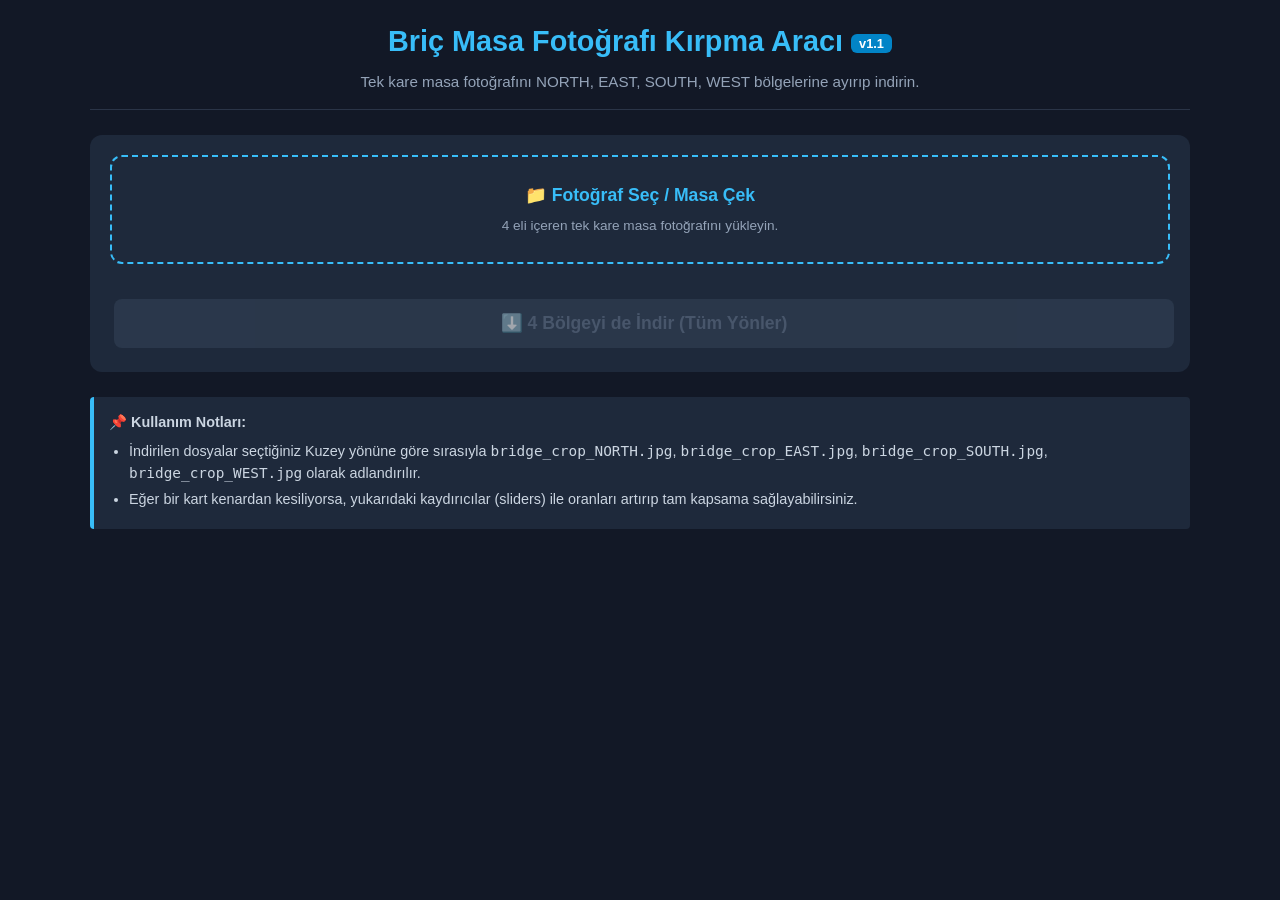
==== commit 50fba37d: "Implement photo cropping tool for bridge tables Added a cropping tool for bridge table photos with a" ====
--- a/crop.html
+++ b/crop.html
@@ -3,7 +3,7 @@
 <head>
     <meta charset="UTF-8">
     <meta name="viewport" content="width=device-width, initial-scale=1.0">
-    <title>Briç Fotoğraf Kırpma Aracı v1.1</title>
+    <title>Briç Masa Fotoğrafı Kırpma Aracı v1.1</title>
     <style>
         * { box-sizing: border-box; margin: 0; padding: 0; }
         body { font-family: -apple-system, BlinkMacSystemFont, "Segoe UI", Roboto, Helvetica, Arial, sans-serif; background: #121826; color: #f0f4f8; padding: 20px; line-height: 1.5; }
@@ -26,7 +26,7 @@
         .btn-success:hover { background: #059669; }
         .btn-large { width: 100%; padding: 14px; font-size: 1.1rem; margin-top: 15px; }
 
-        /* KIRMAMA AYARLARI (%) */
+        /* MANUEL SLIDER PANELSİ */
         .controls-card { background: #0f172a; padding: 18px; border-radius: 10px; margin-bottom: 20px; border: 1px solid #334155; }
         .controls-card h3 { font-size: 1rem; color: #f1f5f9; margin-bottom: 15px; border-bottom: 1px solid #1e293b; padding-bottom: 8px; }
         .grid-controls { display: grid; grid-template-columns: repeat(auto-fit, minmax(220px, 1fr)); gap: 15px; }
@@ -63,6 +63,10 @@
 
         .btn-set-north { background: #0f172a; color: #38bdf8; border: 1px solid #38bdf8; padding: 8px 12px; border-radius: 6px; font-size: 0.85rem; font-weight: 600; cursor: pointer; width: 100%; margin-top: 6px; transition: all 0.2s; }
         .btn-set-north:hover { background: #38bdf8; color: #0f172a; }
+
+        .info-box { background: #1e293b; border-left: 4px solid #38bdf8; padding: 15px; border-radius: 4px; margin-top: 25px; font-size: 0.9rem; color: #cbd5e1; }
+        .info-box ul { margin-left: 20px; margin-top: 8px; }
+        .info-box li { margin-bottom: 4px; }
     </style>
 </head>
 <body>
@@ -70,37 +74,38 @@
     <div class="container">
         <header>
             <h1>Briç Masa Fotoğrafı Kırpma Aracı <span class="badge">v1.1</span></h1>
-            <p class="subtitle">Masa fotoğrafını yükleyin, kırpma yüzdelerini ayarlayın ve Kuzey (N) yönünü seçerek indirin.</p>
+            <p class="subtitle">Tek kare masa fotoğrafını NORTH, EAST, SOUTH, WEST bölgelerine ayırıp indirin.</p>
         </header>
 
         <div class="panel">
-            <div class="upload-area" onclick="document.getElementById('cropFileInput').click()">
-                <div class="btn-upload">📸 Masa Fotoğrafı Seç / Çek</div>
-                <input type="file" id="cropFileInput" accept="image/*" style="display:none;" onchange="handleImageSelect(event)">
+            <div class="upload-area" onclick="document.getElementById('imageInput').click()">
+                <div class="btn-upload">📁 Fotoğraf Seç / Masa Çek</div>
+                <input type="file" id="imageInput" accept="image/*" style="display:none;" onchange="handleImageUpload(event)">
                 <span class="upload-hint">4 eli içeren tek kare masa fotoğrafını yükleyin.</span>
             </div>
 
-            <!-- KIRMAMA HASSAS AYARLARI (%) SLIDER PANELSİ -->
+            <!-- MANUEL SLIDER AYARLARI (Orijinal Yüzdeler & ID'ler) -->
             <div class="controls-card" id="controlsCard" style="display: none;">
-                <h3>⚙️ Kırpma Hassas Ayarları (%)</h3>
+                <h3>⚙️ Kırpma Oranları ve Örtüşme Payları (Canlı Ayar)</h3>
                 <div class="grid-controls">
                     <div class="control-group">
-                        <label>Üst / Alt Derinlik (%): <span id="valCropY" class="val-badge">42%</span></label>
-                        <input type="range" id="inputCropY" min="20" max="60" value="42" oninput="updateCropParams()">
+                        <label>KUZEY (NORTH - Üst Yükseklik): <span class="val-badge" id="valTop">38%</span></label>
+                        <input type="range" id="sliderTop" min="20" max="60" value="38" oninput="updateCrops()">
                     </div>
                     <div class="control-group">
-                        <label>Sağ / Sol Derinlik (%): <span id="valCropX" class="val-badge">42%</span></label>
-                        <input type="range" id="inputCropX" min="20" max="60" value="42" oninput="updateCropParams()">
+                        <label>GÜNEY (SOUTH - Alt Yükseklik): <span class="val-badge" id="valBottom">38%</span></label>
+                        <input type="range" id="sliderBottom" min="20" max="60" value="38" oninput="updateCrops()">
                     </div>
                     <div class="control-group">
-                        <label>Üst/Alt Genişlik (%): <span id="valCropW" class="val-badge">64%</span></label>
-                        <input type="range" id="inputCropW" min="40" max="80" value="64" oninput="updateCropParams()">
+                        <label>BATI (WEST - Sol Genişlik): <span class="val-badge" id="valLeft">42%</span></label>
+                        <input type="range" id="sliderLeft" min="20" max="60" value="42" oninput="updateCrops()">
                     </div>
                     <div class="control-group">
-                        <label>Sağ/Sol Yükseklik (%): <span id="valCropH" class="val-badge">64%</span></label>
-                        <input type="range" id="inputCropH" min="40" max="80" value="64" oninput="updateCropParams()">
+                        <label>DOĞU (EAST - Sağ Genişlik): <span class="val-badge" id="valRight">42%</span></label>
+                        <input type="range" id="sliderRight" min="20" max="60" value="42" oninput="updateCrops()">
                     </div>
                 </div>
+                <p style="font-size:0.8rem; color:#94a3b8; margin-top: 10px;">* Kartların dışarıda kalmaması için orta kısımlarda bilinçli olarak örtüşme (overlap) bırakılmıştır.</p>
             </div>
 
             <div id="statusBanner" class="status-banner status-info" style="display:none;">
@@ -145,9 +150,17 @@
 
             </div>
 
-            <button id="btnDownload" class="btn btn-success btn-large" disabled onclick="downloadAllHands()">
-                ✂️ 4 Eli Kırp ve İndir
+            <button id="btnDownload" class="btn btn-success btn-large" disabled onclick="downloadAllCrops()">
+                ⬇️ 4 Bölgeyi de İndir (Tüm Yönler)
             </button>
+        </div>
+
+        <div class="info-box">
+            <strong>📌 Kullanım Notları:</strong>
+            <ul>
+                <li>İndirilen dosyalar seçtiğiniz Kuzey yönüne göre sırasıyla <code>bridge_crop_NORTH.jpg</code>, <code>bridge_crop_EAST.jpg</code>, <code>bridge_crop_SOUTH.jpg</code>, <code>bridge_crop_WEST.jpg</code> olarak adlandırılır.</li>
+                <li>Eğer bir kart kenardan kesiliyorsa, yukarıdaki kaydırıcılar (sliders) ile oranları artırıp tam kapsama sağlayabilirsiniz.</li>
+            </ul>
         </div>
     </div>
 
@@ -161,73 +174,65 @@
         const boxCanvases = [null, null, null, null];
         const boxAssignedDirs = [null, null, null, null];
 
-        // Yüzde Parametreleri
-        let cropYPct = 0.42;
-        let cropXPct = 0.42;
-        let cropWPct = 0.64;
-        let cropHPct = 0.64;
-
-        function updateCropParams() {
-            cropYPct = parseInt(document.getElementById('inputCropY').value) / 100;
-            cropXPct = parseInt(document.getElementById('inputCropX').value) / 100;
-            cropWPct = parseInt(document.getElementById('inputCropW').value) / 100;
-            cropHPct = parseInt(document.getElementById('inputCropH').value) / 100;
-
-            document.getElementById('valCropY').innerText = Math.round(cropYPct * 100) + '%';
-            document.getElementById('valCropX').innerText = Math.round(cropXPct * 100) + '%';
-            document.getElementById('valCropW').innerText = Math.round(cropWPct * 100) + '%';
-            document.getElementById('valCropH').innerText = Math.round(cropHPct * 100) + '%';
-
-            if (loadedImage) {
-                generateCrops();
-            }
-        }
-
-        function handleImageSelect(event) {
-            const file = event.target.files[0];
+        function handleImageUpload(e) {
+            const file = e.target.files[0];
             if (!file) return;
 
             const reader = new FileReader();
-            reader.onload = (e) => {
+            reader.onload = function(evt) {
                 const img = new Image();
-                img.onload = () => {
+                img.onload = function() {
                     loadedImage = img;
                     document.getElementById('controlsCard').style.display = 'block';
                     document.getElementById('tableGrid').style.display = 'flex';
                     document.getElementById('statusBanner').style.display = 'block';
-                    generateCrops();
+                    updateCrops();
                     resetDirections();
                 };
-                img.src = e.target.result;
+                img.src = evt.target.result;
             };
             reader.readAsDataURL(file);
         }
 
-        function generateCrops() {
+        function updateCrops() {
             if (!loadedImage) return;
+
+            const topPct = parseInt(document.getElementById('sliderTop').value) / 100;
+            const bottomPct = parseInt(document.getElementById('sliderBottom').value) / 100;
+            const leftPct = parseInt(document.getElementById('sliderLeft').value) / 100;
+            const rightPct = parseInt(document.getElementById('sliderRight').value) / 100;
+
+            document.getElementById('valTop').innerText = Math.round(topPct * 100) + '%';
+            document.getElementById('valBottom').innerText = Math.round(bottomPct * 100) + '%';
+            document.getElementById('valLeft').innerText = Math.round(leftPct * 100) + '%';
+            document.getElementById('valRight').innerText = Math.round(rightPct * 100) + '%';
 
             const w = loadedImage.naturalWidth;
             const h = loadedImage.naturalHeight;
 
-            // Yüzdeye göre dinamik kırpma matrisi
+            // Ilk çalışan kodunuzun birebir bölge hesaplamaları:
+            // Box 0: Üst (Top)
+            // Box 1: Sağ (East)
+            // Box 2: Alt (Bottom)
+            // Box 3: Sol (West)
             const cropSpecs = [
-                { x: ((1 - cropWPct) / 2) * w, y: 0, width: cropWPct * w, height: cropYPct * h },                 // 0: Üst
-                { x: (1 - cropXPct) * w, y: ((1 - cropHPct) / 2) * h, width: cropXPct * w, height: cropHPct * h }, // 1: Sağ
-                { x: ((1 - cropWPct) / 2) * w, y: (1 - cropYPct) * h, width: cropWPct * w, height: cropYPct * h }, // 2: Alt
-                { x: 0, y: ((1 - cropHPct) / 2) * h, width: cropXPct * w, height: cropHPct * h }                  // 3: Sol
+                { x: 0, y: 0, width: w, height: topPct * h },                          // Box 0 (Üst)
+                { x: (1 - rightPct) * w, y: 0.18 * h, width: rightPct * w, height: 0.64 * h }, // Box 1 (Sağ)
+                { x: 0, y: (1 - bottomPct) * h, width: w, height: bottomPct * h },     // Box 2 (Alt)
+                { x: 0, y: 0.18 * h, width: leftPct * w, height: 0.64 * h }            // Box 3 (Sol)
             ];
 
             for (let i = 0; i < 4; i++) {
                 const spec = cropSpecs[i];
                 const canvas = document.createElement('canvas');
-                canvas.width = spec.width;
-                canvas.height = spec.height;
+                canvas.width = Math.round(spec.width);
+                canvas.height = Math.round(spec.height);
 
                 const ctx = canvas.getContext('2d');
                 ctx.drawImage(
                     loadedImage,
-                    spec.x, spec.y, spec.width, spec.height,
-                    0, 0, spec.width, spec.height
+                    Math.round(spec.x), Math.round(spec.y), Math.round(spec.width), Math.round(spec.height),
+                    0, 0, canvas.width, canvas.height
                 );
 
                 boxCanvases[i] = canvas;
@@ -280,7 +285,7 @@
             banner.innerHTML = '✅ Kuzey belirlendi! Tüm yönler saat yönünde (N → E → S → W) atandı. İndirebilirsiniz.';
         }
 
-        async function downloadAllHands() {
+        async function downloadAllCrops() {
             if (activeNorthIndex === null) return;
 
             const downloadBtn = document.getElementById('btnDownload');
@@ -292,7 +297,7 @@
                 const dir = boxAssignedDirs[i];
                 if (!canvas || !dir) continue;
 
-                const fileName = `Hand_${dirFileSuffix[dir]}.jpg`;
+                const fileName = `bridge_crop_${dirFileSuffix[dir]}.jpg`;
                 const dataUrl = canvas.toDataURL('image/jpeg', 0.95);
 
                 const link = document.createElement('a');
@@ -306,7 +311,7 @@
             }
 
             downloadBtn.disabled = false;
-            downloadBtn.innerText = '✂️ 4 Eli Kırp ve İndir';
+            downloadBtn.innerText = '⬇️ 4 Bölgeyi de İndir (Tüm Yönler)';
         }
     </script>
 </body>
